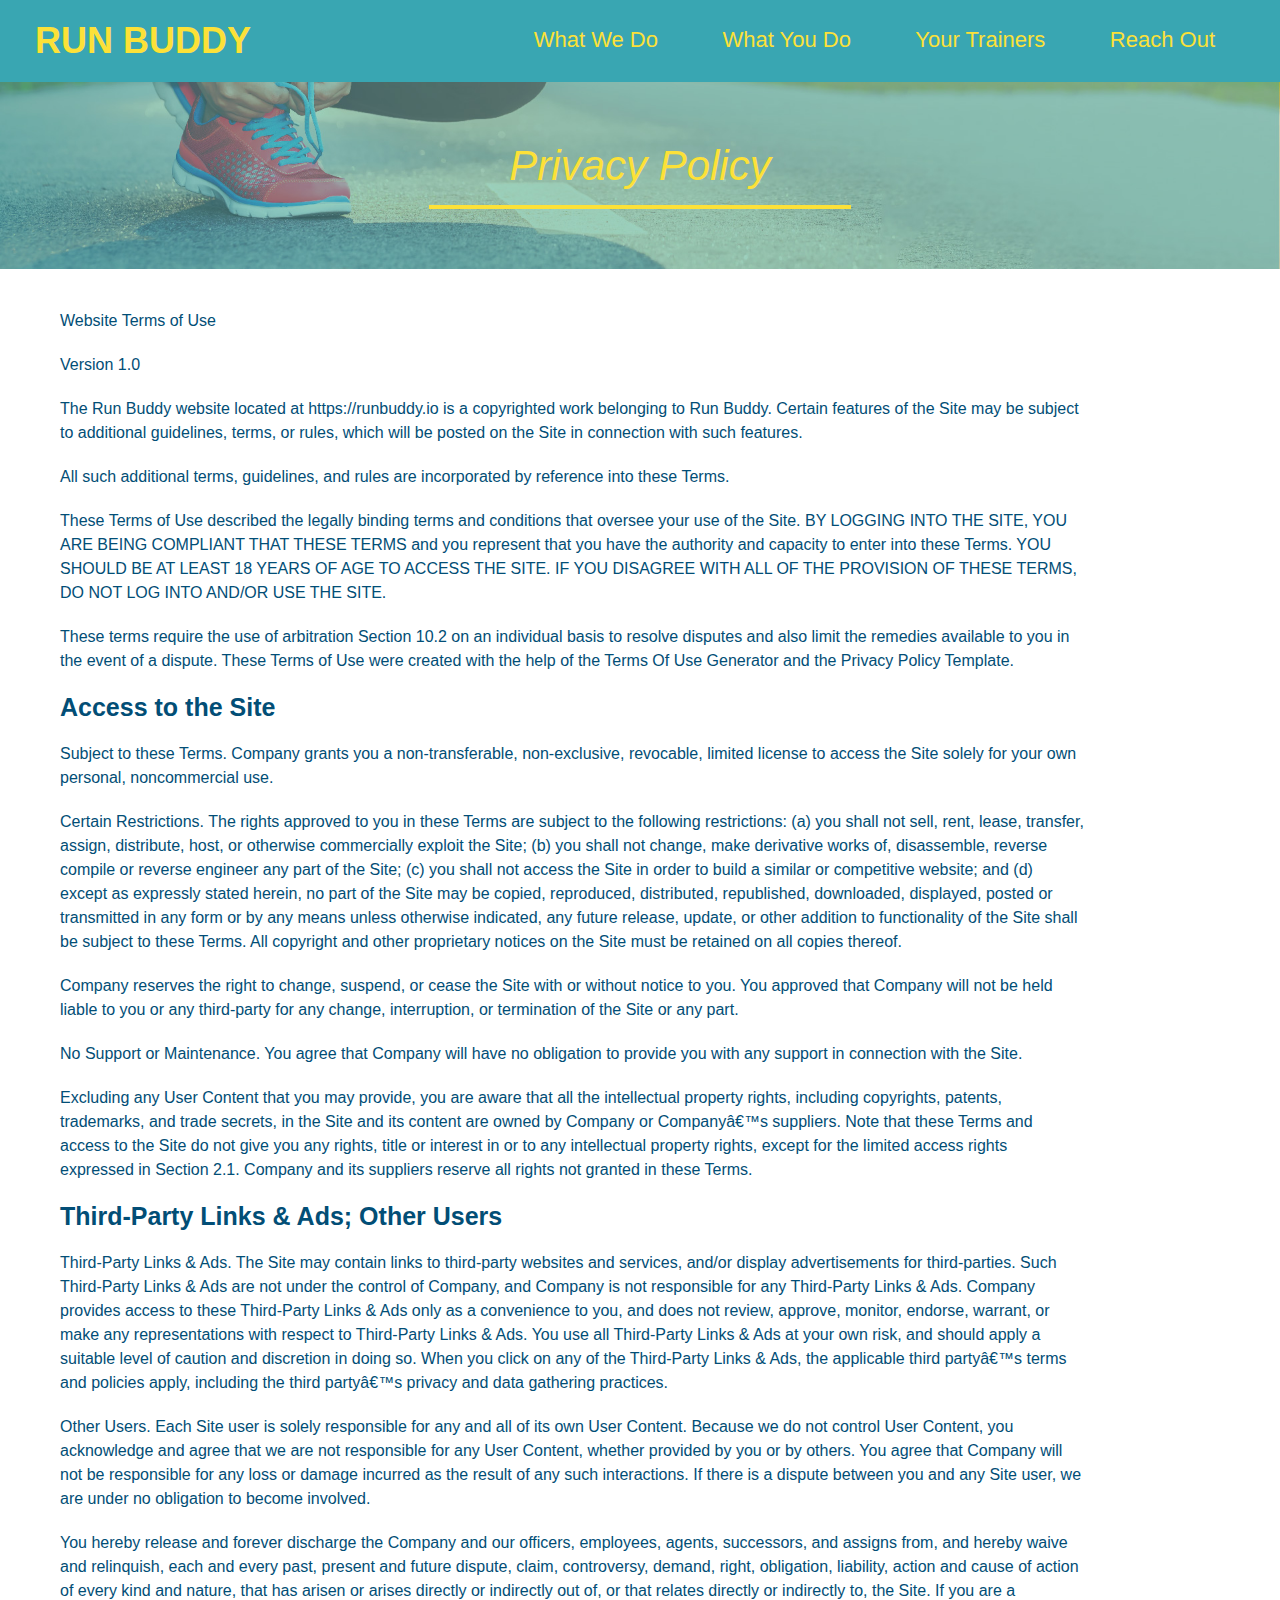
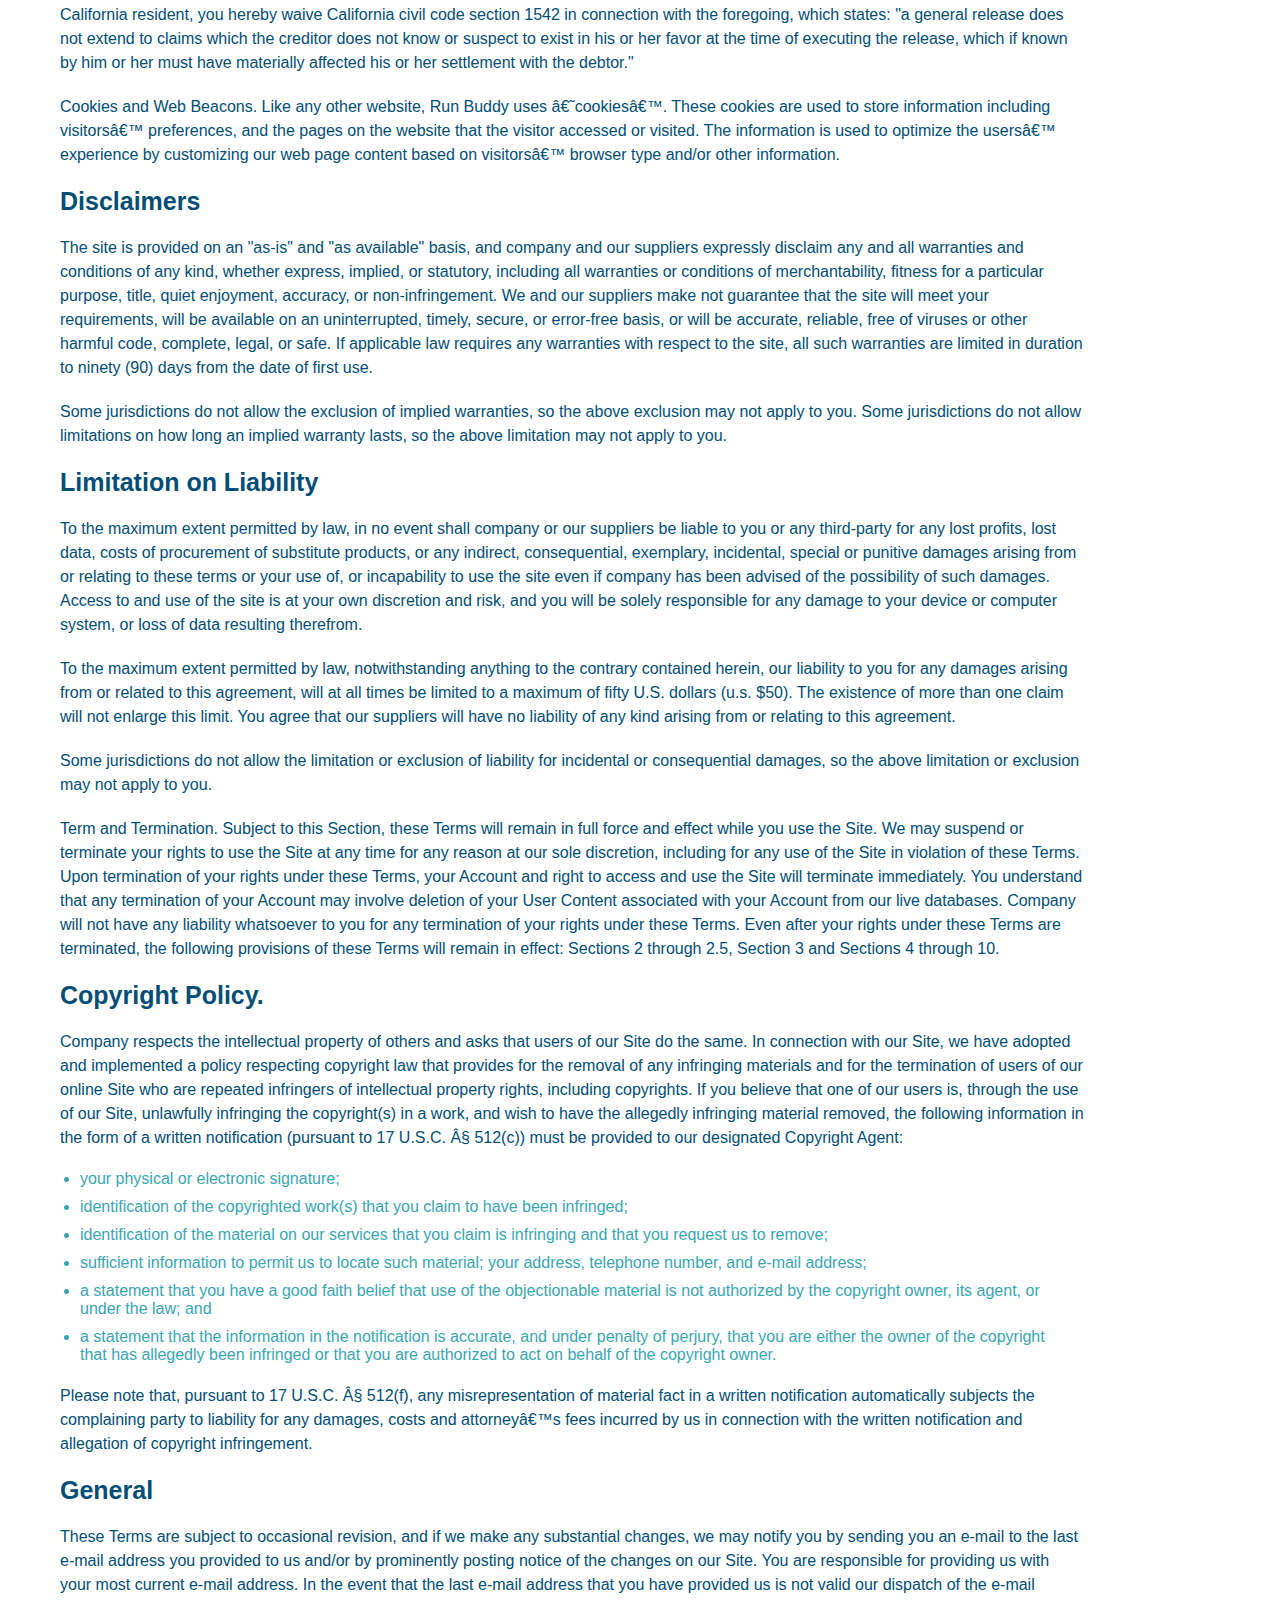
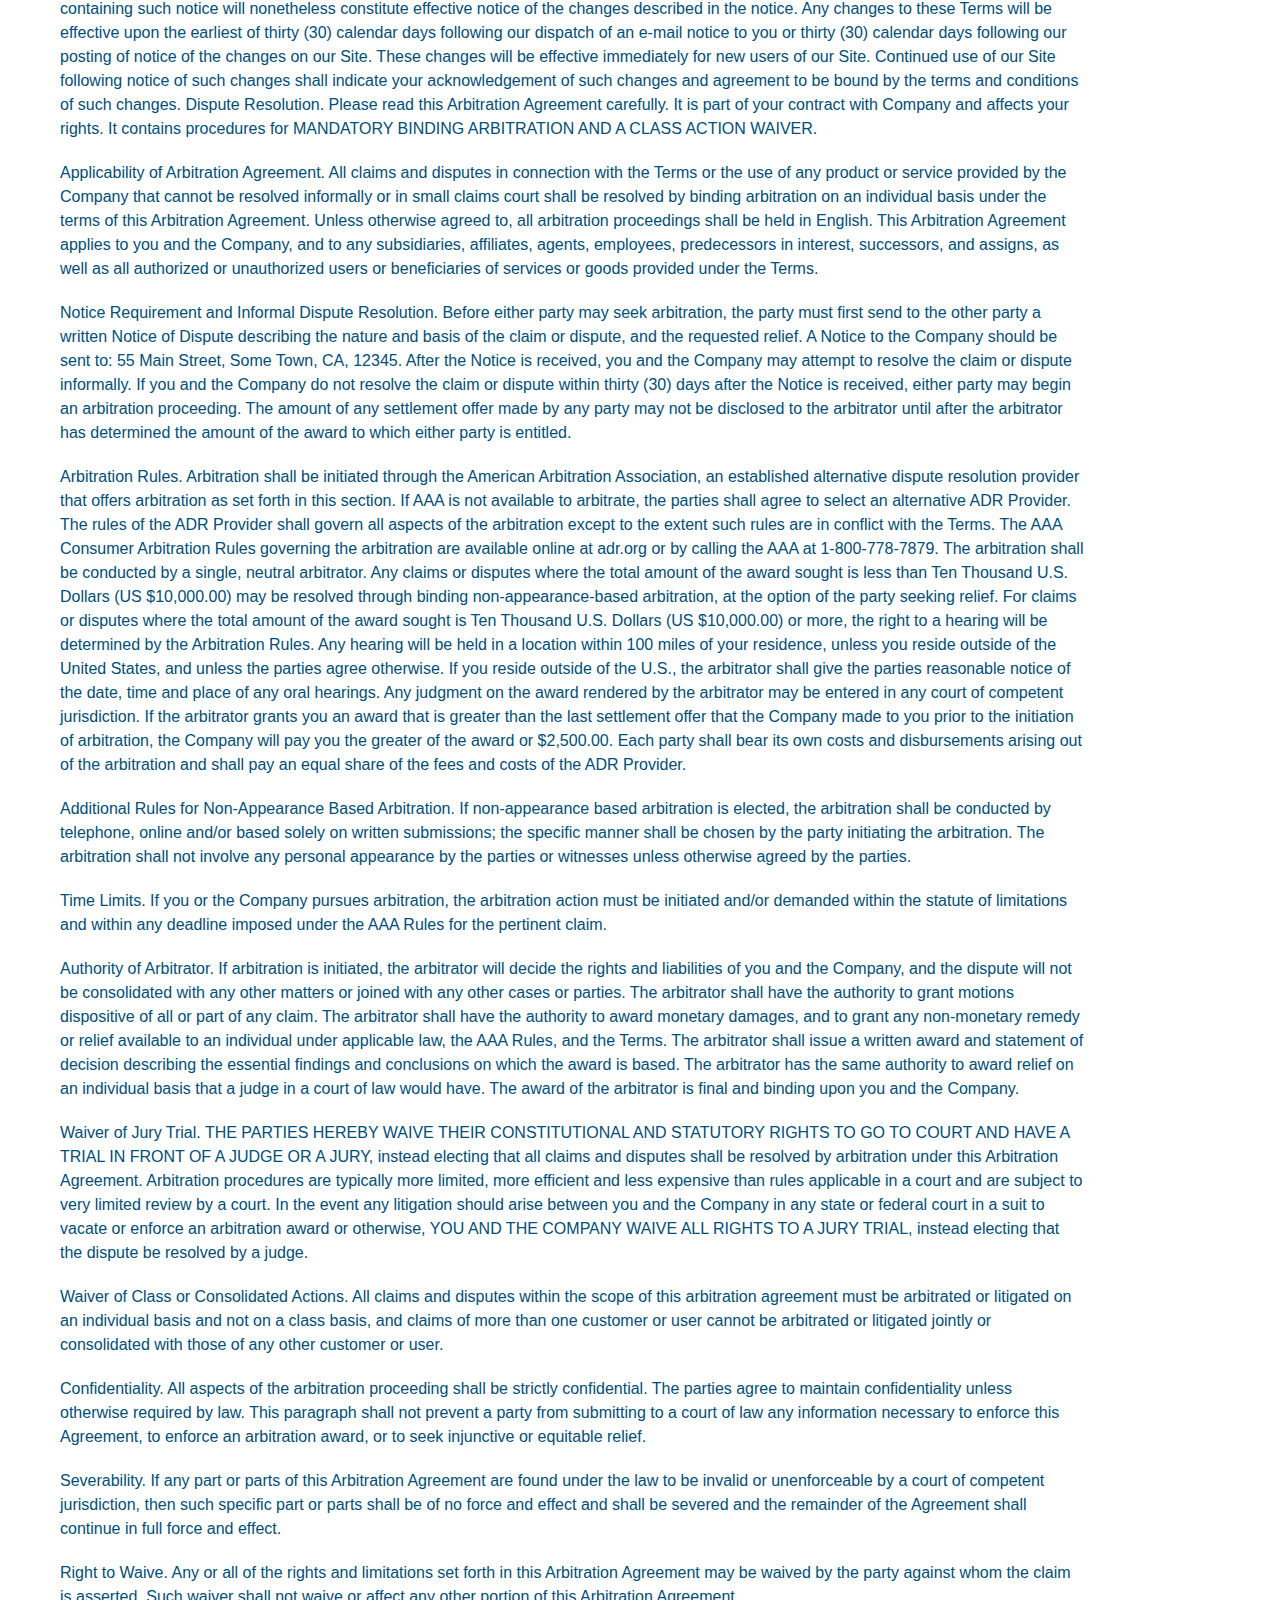
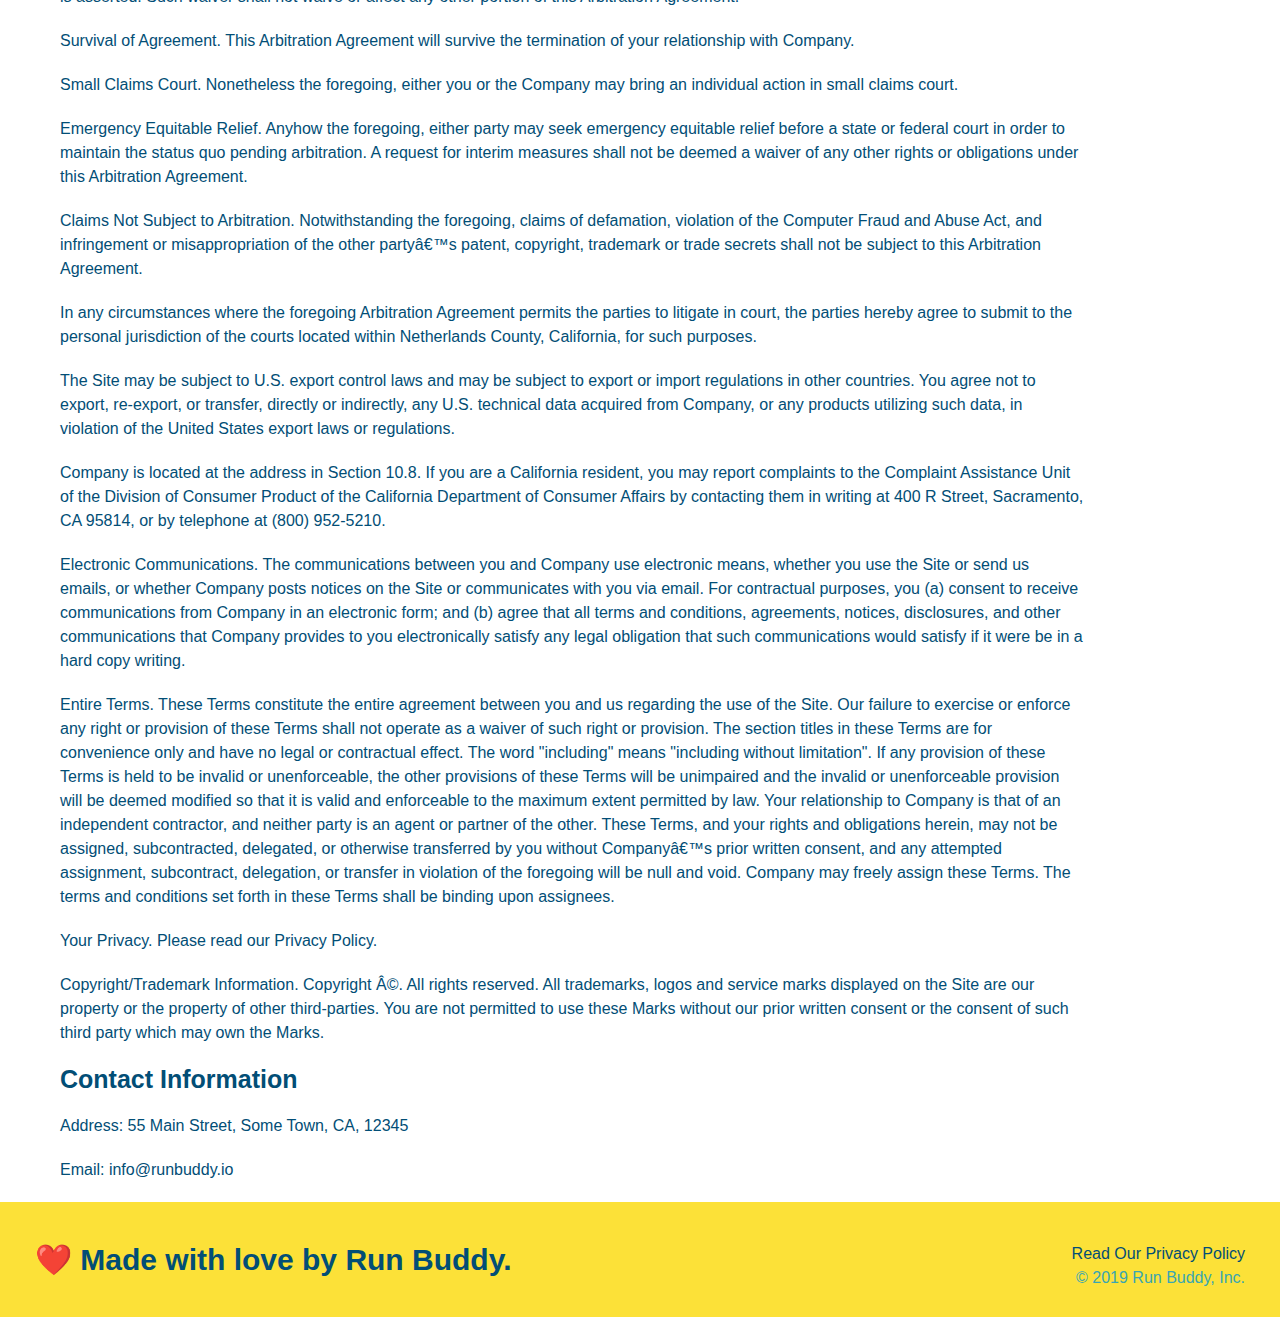
==== privacy-policy.html @ 5d10ac6a ""privacy policy"" ====
<!DOCTYPE html>
<html lang="en">
    <head>
        <meta charset="UTF-8" />
        <title>Privacy Policy - Run Buddy</title>
        <link rel="stylesheet" href="./assets/css/style.css" />
        <link rel="stylesheet" href="./assets/css/secondary-styles.css" />
    </head>
    <body>
        <!-- navigation -->
        <header>
            <h1>
                <a href="/">RUN BUDDY</a>
            </h1>
            <nav>
                <!-- Unordered list element -->
                <ul>
                    <!-- Liste items element-->
                    <li>
                        <!-- Anchor element -->
                        <a href="./index.html#what-we-do">What We Do</a>
                    </li>
                    <li>
                        <a href="./index.html#what-you-do">What You Do</a>
                    </li>
                    <li>
                        <a href="./index.html#your-trainers">Your Trainers</a>
                    </li>
                    <li>
                        <a href="./index.html#reach-out">Reach Out</a>
                    </li>
                </ul>
            </nav>
        </header>

        <section class="hero">
            <h2 class="pages-title">
                Privacy Policy
            </h2>
            
        </section>

        <article class="secondary-content">
            <span id="textHelpComms"><span id="WebReader" path="chrome-extension://ofdopmlmgifpfkijadehmhjccbefaeec/data/">
                        <script async=""
                            src="chrome-extension://ofdopmlmgifpfkijadehmhjccbefaeec/assets/comms/commsGDocs.js"></script>
                        <script async=""
                            src="chrome-extension://ofdopmlmgifpfkijadehmhjccbefaeec/assets/comms/commsMngr.js"></script>
                        <script async=""
                            src="chrome-extension://ofdopmlmgifpfkijadehmhjccbefaeec/assets/comms/commands.js"></script>
                        <script async=""
                            src="chrome-extension://ofdopmlmgifpfkijadehmhjccbefaeec/assets/comms/commsEmbedded.js"></script>
                        <script async="" src="chrome-extension://ofdopmlmgifpfkijadehmhjccbefaeec/assets/notifications.js"></script>
                        </span><span id="thScripts"></span></span>
                <p>
                    Website Terms of Use
                </p>
            
                <p>
                    Version 1.0
                </p>
            
                <p>
                    The Run Buddy website located at https://runbuddy.io is a copyrighted work belonging to Run Buddy. Certain
                    features of the Site may be subject to additional guidelines, terms, or rules, which will be posted on the Site
                    in connection with such features.
                </p>
            
                <p>
                    All such additional terms, guidelines, and rules are incorporated by reference into these Terms.
                </p>
            
                <p>
                    These Terms of Use described the legally binding terms and conditions that oversee your use of the Site. BY
                    LOGGING INTO THE SITE, YOU ARE BEING COMPLIANT THAT THESE TERMS and you represent that you have the authority
                    and capacity to enter into these Terms. YOU SHOULD BE AT LEAST 18 YEARS OF AGE TO ACCESS THE SITE. IF YOU
                    DISAGREE WITH ALL OF THE PROVISION OF THESE TERMS, DO NOT LOG INTO AND/OR USE THE SITE.
                </p>
            
                <p>
                    These terms require the use of arbitration Section 10.2 on an individual basis to resolve disputes and also
                    limit the remedies available to you in the event of a dispute. These Terms of Use were created with the help of
                    the Terms Of Use Generator and the Privacy Policy Template.
                </p>
            
                <h3>
                    Access to the Site
                </h3>
            
                <p>
                    Subject to these Terms. Company grants you a non-transferable, non-exclusive, revocable, limited license to
                    access the Site solely for your own personal, noncommercial use.
                </p>
            
                <p>
                    Certain Restrictions. The rights approved to you in these Terms are subject to the following restrictions: (a)
                    you shall not sell, rent, lease, transfer, assign, distribute, host, or otherwise commercially exploit the Site;
                    (b) you shall not change, make derivative works of, disassemble, reverse compile or reverse engineer any part of
                    the Site; (c) you shall not access the Site in order to build a similar or competitive website; and (d) except
                    as expressly stated herein, no part of the Site may be copied, reproduced, distributed, republished, downloaded,
                    displayed, posted or transmitted in any form or by any means unless otherwise indicated, any future release,
                    update, or other addition to functionality of the Site shall be subject to these Terms. All copyright and other
                    proprietary notices on the Site must be retained on all copies thereof.
                </p>
            
                <p>
                    Company reserves the right to change, suspend, or cease the Site with or without notice to you. You approved
                    that Company will not be held liable to you or any third-party for any change, interruption, or termination of
                    the Site or any part.
                </p>
            
                <p>
                    No Support or Maintenance. You agree that Company will have no obligation to provide you with any support in
                    connection with the Site.
                </p>
            
                <p>
                    Excluding any User Content that you may provide, you are aware that all the intellectual property rights,
                    including copyrights, patents, trademarks, and trade secrets, in the Site and its content are owned by Company
                    or Companyâ€™s suppliers. Note that these Terms and access to the Site do not give you any rights, title or
                    interest in or to any intellectual property rights, except for the limited access rights expressed in Section
                    2.1. Company and its suppliers reserve all rights not granted in these Terms.
                </p>
            
                <h3>
                    Third-Party Links &amp; Ads; Other Users
                </h3>
            
                <p>
                    Third-Party Links &amp; Ads. The Site may contain links to third-party websites and services, and/or display
                    advertisements for third-parties. Such Third-Party Links &amp; Ads are not under the control of Company, and
                    Company
                    is not responsible for any Third-Party Links &amp; Ads. Company provides access to these Third-Party Links &amp;
                    Ads
                    only as a convenience to you, and does not review, approve, monitor, endorse, warrant, or make any
                    representations with respect to Third-Party Links &amp; Ads. You use all Third-Party Links &amp; Ads at your own
                    risk,
                    and should apply a suitable level of caution and discretion in doing so. When you click on any of the
                    Third-Party Links &amp; Ads, the applicable third partyâ€™s terms and policies apply, including the third
                    partyâ€™s
                    privacy and data gathering practices.
                </p>
            
                <p>
                    Other Users. Each Site user is solely responsible for any and all of its own User Content. Because we do not
                    control User Content, you acknowledge and agree that we are not responsible for any User Content, whether
                    provided by you or by others. You agree that Company will not be responsible for any loss or damage incurred as
                    the result of any such interactions. If there is a dispute between you and any Site user, we are under no
                    obligation to become involved.
                </p>
            
                <p>
                    You hereby release and forever discharge the Company and our officers, employees, agents, successors, and
                    assigns from, and hereby waive and relinquish, each and every past, present and future dispute, claim,
                    controversy, demand, right, obligation, liability, action and cause of action of every kind and nature, that has
                    arisen or arises directly or indirectly out of, or that relates directly or indirectly to, the Site. If you are
                    a California resident, you hereby waive California civil code section 1542 in connection with the foregoing,
                    which states: "a general release does not extend to claims which the creditor does not know or suspect to exist
                    in his or her favor at the time of executing the release, which if known by him or her must have materially
                    affected his or her settlement with the debtor."
                </p>
            
                <p>
                    Cookies and Web Beacons. Like any other website, Run Buddy uses â€˜cookiesâ€™. These cookies are used to store
                    information including visitorsâ€™ preferences, and the pages on the website that the visitor accessed or
                    visited.
                    The information is used to optimize the usersâ€™ experience by customizing our web page content based on
                    visitorsâ€™
                    browser type and/or other information.
                </p>
            
                <h3>
                    Disclaimers
                </h3>
            
                <p>
                    The site is provided on an "as-is" and "as available" basis, and company and our suppliers expressly disclaim
                    any and all warranties and conditions of any kind, whether express, implied, or statutory, including all
                    warranties or conditions of merchantability, fitness for a particular purpose, title, quiet enjoyment, accuracy,
                    or non-infringement. We and our suppliers make not guarantee that the site will meet your requirements, will be
                    available on an uninterrupted, timely, secure, or error-free basis, or will be accurate, reliable, free of
                    viruses or other harmful code, complete, legal, or safe. If applicable law requires any warranties with respect
                    to the site, all such warranties are limited in duration to ninety (90) days from the date of first use.
                </p>
            
                <p>
                    Some jurisdictions do not allow the exclusion of implied warranties, so the above exclusion may not apply to
                    you. Some jurisdictions do not allow limitations on how long an implied warranty lasts, so the above limitation
                    may not apply to you.
                </p>
            
                <h3>
                    Limitation on Liability
                </h3>
            
                <p>
                    To the maximum extent permitted by law, in no event shall company or our suppliers be liable to you or any
                    third-party for any lost profits, lost data, costs of procurement of substitute products, or any indirect,
                    consequential, exemplary, incidental, special or punitive damages arising from or relating to these terms or
                    your use of, or incapability to use the site even if company has been advised of the possibility of such
                    damages. Access to and use of the site is at your own discretion and risk, and you will be solely responsible
                    for any damage to your device or computer system, or loss of data resulting therefrom.
                </p>
            
                <p>
                    To the maximum extent permitted by law, notwithstanding anything to the contrary contained herein, our liability
                    to you for any damages arising from or related to this agreement, will at all times be limited to a maximum of
                    fifty U.S. dollars (u.s. $50). The existence of more than one claim will not enlarge this limit. You agree that
                    our suppliers will have no liability of any kind arising from or relating to this agreement.
                </p>
            
                <p>
                    Some jurisdictions do not allow the limitation or exclusion of liability for incidental or consequential
                    damages, so the above limitation or exclusion may not apply to you.
                </p>
            
                <p>
                    Term and Termination. Subject to this Section, these Terms will remain in full force and effect while you use
                    the Site. We may suspend or terminate your rights to use the Site at any time for any reason at our sole
                    discretion, including for any use of the Site in violation of these Terms. Upon termination of your rights under
                    these Terms, your Account and right to access and use the Site will terminate immediately. You understand that
                    any termination of your Account may involve deletion of your User Content associated with your Account from our
                    live databases. Company will not have any liability whatsoever to you for any termination of your rights under
                    these Terms. Even after your rights under these Terms are terminated, the following provisions of these Terms
                    will remain in effect: Sections 2 through 2.5, Section 3 and Sections 4 through 10.
                </p>
            
                <h3>
                    Copyright Policy.
                </h3>
            
                <p>
                    Company respects the intellectual property of others and asks that users of our Site do the same. In connection
                    with our Site, we have adopted and implemented a policy respecting copyright law that provides for the removal
                    of any infringing materials and for the termination of users of our online Site who are repeated infringers of
                    intellectual property rights, including copyrights. If you believe that one of our users is, through the use of
                    our Site, unlawfully infringing the copyright(s) in a work, and wish to have the allegedly infringing material
                    removed, the following information in the form of a written notification (pursuant to 17 U.S.C. Â§ 512(c)) must
                    be provided to our designated Copyright Agent:
                </p>
            
                <ul>
                    <li>
                        your physical or electronic signature;
                    </li>
                    <li>
                        identification of the copyrighted work(s) that you claim to have been infringed;
                    </li>
                    <li>
                        identification of the material on our services that you claim is infringing and that you request us to
                        remove;
                    </li>
                    <li>
                        sufficient information to permit us to locate such material; your address, telephone number, and e-mail
                        address;
                    </li>
                    <li>
                        a statement that you have a good faith belief that use of the objectionable material is not authorized by
                        the
                        copyright owner, its agent, or under the law; and
                    </li>
                    <li>
                        a statement that the information in the notification is accurate, and under penalty of perjury, that you are
                        either the owner of the copyright that has allegedly been infringed or that you are authorized to act on
                        behalf of the copyright owner.
                    </li>
                </ul>
            
                <p>
                    Please note that, pursuant to 17 U.S.C. Â§ 512(f), any misrepresentation of material fact in a written
                    notification automatically subjects the complaining party to liability for any damages, costs and attorneyâ€™s
                    fees incurred by us in connection with the written notification and allegation of copyright infringement.
                </p>
            
                <h3>
                    General
                </h3>
            
                <p>
                    These Terms are subject to occasional revision, and if we make any substantial changes, we may notify you by
                    sending you an e-mail to the last e-mail address you provided to us and/or by prominently posting notice of the
                    changes on our Site. You are responsible for providing us with your most current e-mail address. In the event
                    that the last e-mail address that you have provided us is not valid our dispatch of the e-mail containing such
                    notice will nonetheless constitute effective notice of the changes described in the notice. Any changes to these
                    Terms will be effective upon the earliest of thirty (30) calendar days following our dispatch of an e-mail
                    notice to you or thirty (30) calendar days following our posting of notice of the changes on our Site. These
                    changes will be effective immediately for new users of our Site. Continued use of our Site following notice of
                    such changes shall indicate your acknowledgement of such changes and agreement to be bound by the terms and
                    conditions of such changes. Dispute Resolution. Please read this Arbitration Agreement carefully. It is part of
                    your contract with Company and affects your rights. It contains procedures for MANDATORY BINDING ARBITRATION AND
                    A CLASS ACTION WAIVER.
                </p>
            
                <p>
                    Applicability of Arbitration Agreement. All claims and disputes in connection with the Terms or the use of any
                    product or service provided by the Company that cannot be resolved informally or in small claims court shall be
                    resolved by binding arbitration on an individual basis under the terms of this Arbitration Agreement. Unless
                    otherwise agreed to, all arbitration proceedings shall be held in English. This Arbitration Agreement applies to
                    you and the Company, and to any subsidiaries, affiliates, agents, employees, predecessors in interest,
                    successors, and assigns, as well as all authorized or unauthorized users or beneficiaries of services or goods
                    provided under the Terms.
                </p>
            
                <p>
                    Notice Requirement and Informal Dispute Resolution. Before either party may seek arbitration, the party must
                    first send to the other party a written Notice of Dispute describing the nature and basis of the claim or
                    dispute, and the requested relief. A Notice to the Company should be sent to: 55 Main Street, Some Town, CA,
                    12345. After the Notice is received, you and the Company may attempt to resolve the claim or dispute informally.
                    If you and the Company do not resolve the claim or dispute within thirty (30) days after the Notice is received,
                    either party may begin an arbitration proceeding. The amount of any settlement offer made by any party may not
                    be disclosed to the arbitrator until after the arbitrator has determined the amount of the award to which either
                    party is entitled.
                </p>
            
                <p>
                    Arbitration Rules. Arbitration shall be initiated through the American Arbitration Association, an established
                    alternative dispute resolution provider that offers arbitration as set forth in this section. If AAA is not
                    available to arbitrate, the parties shall agree to select an alternative ADR Provider. The rules of the ADR
                    Provider shall govern all aspects of the arbitration except to the extent such rules are in conflict with the
                    Terms. The AAA Consumer Arbitration Rules governing the arbitration are available online at adr.org or by
                    calling the AAA at 1-800-778-7879. The arbitration shall be conducted by a single, neutral arbitrator. Any
                    claims or disputes where the total amount of the award sought is less than Ten Thousand U.S. Dollars (US
                    $10,000.00) may be resolved through binding non-appearance-based arbitration, at the option of the party seeking
                    relief. For claims or disputes where the total amount of the award sought is Ten Thousand U.S. Dollars (US
                    $10,000.00) or more, the right to a hearing will be determined by the Arbitration Rules. Any hearing will be
                    held in a location within 100 miles of your residence, unless you reside outside of the United States, and
                    unless the parties agree otherwise. If you reside outside of the U.S., the arbitrator shall give the parties
                    reasonable notice of the date, time and place of any oral hearings. Any judgment on the award rendered by the
                    arbitrator may be entered in any court of competent jurisdiction. If the arbitrator grants you an award that is
                    greater than the last settlement offer that the Company made to you prior to the initiation of arbitration, the
                    Company will pay you the greater of the award or $2,500.00. Each party shall bear its own costs and
                    disbursements arising out of the arbitration and shall pay an equal share of the fees and costs of the ADR
                    Provider.
                </p>
            
                <p>
                    Additional Rules for Non-Appearance Based Arbitration. If non-appearance based arbitration is elected, the
                    arbitration shall be conducted by telephone, online and/or based solely on written submissions; the specific
                    manner shall be chosen by the party initiating the arbitration. The arbitration shall not involve any personal
                    appearance by the parties or witnesses unless otherwise agreed by the parties.
                </p>
            
                <p>
                    Time Limits. If you or the Company pursues arbitration, the arbitration action must be initiated and/or demanded
                    within the statute of limitations and within any deadline imposed under the AAA Rules for the pertinent claim.
                </p>
            
                <p>
                    Authority of Arbitrator. If arbitration is initiated, the arbitrator will decide the rights and liabilities of
                    you and the Company, and the dispute will not be consolidated with any other matters or joined with any other
                    cases or parties. The arbitrator shall have the authority to grant motions dispositive of all or part of any
                    claim. The arbitrator shall have the authority to award monetary damages, and to grant any non-monetary remedy
                    or relief available to an individual under applicable law, the AAA Rules, and the Terms. The arbitrator shall
                    issue a written award and statement of decision describing the essential findings and conclusions on which the
                    award is based. The arbitrator has the same authority to award relief on an individual basis that a judge in a
                    court of law would have. The award of the arbitrator is final and binding upon you and the Company.
                </p>
            
                <p>
                    Waiver of Jury Trial. THE PARTIES HEREBY WAIVE THEIR CONSTITUTIONAL AND STATUTORY RIGHTS TO GO TO COURT AND HAVE
                    A TRIAL IN FRONT OF A JUDGE OR A JURY, instead electing that all claims and disputes shall be resolved by
                    arbitration under this Arbitration Agreement. Arbitration procedures are typically more limited, more efficient
                    and less expensive than rules applicable in a court and are subject to very limited review by a court. In the
                    event any litigation should arise between you and the Company in any state or federal court in a suit to vacate
                    or enforce an arbitration award or otherwise, YOU AND THE COMPANY WAIVE ALL RIGHTS TO A JURY TRIAL, instead
                    electing that the dispute be resolved by a judge.
                </p>
            
                <p>
                    Waiver of Class or Consolidated Actions. All claims and disputes within the scope of this arbitration agreement
                    must be arbitrated or litigated on an individual basis and not on a class basis, and claims of more than one
                    customer or user cannot be arbitrated or litigated jointly or consolidated with those of any other customer or
                    user.
                </p>
            
                <p>
                    Confidentiality. All aspects of the arbitration proceeding shall be strictly confidential. The parties agree to
                    maintain confidentiality unless otherwise required by law. This paragraph shall not prevent a party from
                    submitting to a court of law any information necessary to enforce this Agreement, to enforce an arbitration
                    award, or to seek injunctive or equitable relief.
                </p>
            
                <p>
                    Severability. If any part or parts of this Arbitration Agreement are found under the law to be invalid or
                    unenforceable by a court of competent jurisdiction, then such specific part or parts shall be of no force and
                    effect and shall be severed and the remainder of the Agreement shall continue in full force and effect.
                </p>
            
                <p>
                    Right to Waive. Any or all of the rights and limitations set forth in this Arbitration Agreement may be waived
                    by the party against whom the claim is asserted. Such waiver shall not waive or affect any other portion of this
                    Arbitration Agreement.
                </p>
            
                <p>
                    Survival of Agreement. This Arbitration Agreement will survive the termination of your relationship with
                    Company.
                </p>
            
                <p>
                    Small Claims Court. Nonetheless the foregoing, either you or the Company may bring an individual action in small
                    claims court.
                </p>
            
                <p>
                    Emergency Equitable Relief. Anyhow the foregoing, either party may seek emergency equitable relief before a
                    state or federal court in order to maintain the status quo pending arbitration. A request for interim measures
                    shall not be deemed a waiver of any other rights or obligations under this Arbitration Agreement.
                </p>
            
                <p>
                    Claims Not Subject to Arbitration. Notwithstanding the foregoing, claims of defamation, violation of the
                    Computer Fraud and Abuse Act, and infringement or misappropriation of the other partyâ€™s patent, copyright,
                    trademark or trade secrets shall not be subject to this Arbitration Agreement.
                </p>
            
                <p>
                    In any circumstances where the foregoing Arbitration Agreement permits the parties to litigate in court, the
                    parties hereby agree to submit to the personal jurisdiction of the courts located within Netherlands County,
                    California, for such purposes.
                </p>
            
                <p>
                    The Site may be subject to U.S. export control laws and may be subject to export or import regulations in other
                    countries. You agree not to export, re-export, or transfer, directly or indirectly, any U.S. technical data
                    acquired from Company, or any products utilizing such data, in violation of the United States export laws or
                    regulations.
                </p>
            
                <p>
                    Company is located at the address in Section 10.8. If you are a California resident, you may report complaints
                    to the Complaint Assistance Unit of the Division of Consumer Product of the California Department of Consumer
                    Affairs by contacting them in writing at 400 R Street, Sacramento, CA 95814, or by telephone at (800) 952-5210.
                </p>
            
                <p>
                    Electronic Communications. The communications between you and Company use electronic means, whether you use the
                    Site or send us emails, or whether Company posts notices on the Site or communicates with you via email. For
                    contractual purposes, you (a) consent to receive communications from Company in an electronic form; and (b)
                    agree that all terms and conditions, agreements, notices, disclosures, and other communications that Company
                    provides to you electronically satisfy any legal obligation that such communications would satisfy if it were be
                    in a hard copy writing.
                </p>
            
                <p>
                    Entire Terms. These Terms constitute the entire agreement between you and us regarding the use of the Site. Our
                    failure to exercise or enforce any right or provision of these Terms shall not operate as a waiver of such right
                    or provision. The section titles in these Terms are for convenience only and have no legal or contractual
                    effect. The word "including" means "including without limitation". If any provision of these Terms is held to be
                    invalid or unenforceable, the other provisions of these Terms will be unimpaired and the invalid or
                    unenforceable provision will be deemed modified so that it is valid and enforceable to the maximum extent
                    permitted by law. Your relationship to Company is that of an independent contractor, and neither party is an
                    agent or partner of the other. These Terms, and your rights and obligations herein, may not be assigned,
                    subcontracted, delegated, or otherwise transferred by you without Companyâ€™s prior written consent, and any
                    attempted assignment, subcontract, delegation, or transfer in violation of the foregoing will be null and void.
                    Company may freely assign these Terms. The terms and conditions set forth in these Terms shall be binding upon
                    assignees.
                </p>
            
                <p>
                    Your Privacy. Please read our Privacy Policy.
                </p>
            
                <p>
                    Copyright/Trademark Information. Copyright Â©. All rights reserved. All trademarks, logos and service marks
                    displayed on the Site are our property or the property of other third-parties. You are not permitted to use
                    these Marks without our prior written consent or the consent of such third party which may own the Marks.
                </p>
            
                <h3>
                    Contact Information
                </h3>
            
                <p>
                    Address: 55 Main Street, Some Town, CA, 12345
                </p>
            
                <p>
                    Email: info@runbuddy.io
                </p>
                <div id="th-page-loaded"></div>
                <div id="th-socket-state" running="false" style="display: none;"></div>
           
            
            
        </article>


        <!-- footer -->
        <footer>
            <h2>❤️ Made with love by Run Buddy.</h2>
            <div>
                <a>Read Our Privacy Policy</a><br />
                &copy; 2019 Run Buddy, Inc.
            </div>
        </footer>
    </body>



</html>
---- assets/css/style.css ----
* {
    margin: 0;
    padding: 0;
    box-sizing: border-box;
}

body {
    color: #39a6b2;
    font-family: Helvetica, Arial, Helvetica, sans-serif;
    /* background-color: tomato;*/
}

/* appply styles to <header> */
header {
    padding: 20px 35px;
    background-color: #39a6b2;
}

header h1 {
    font-weight: bold;
    font-size: 36px;
    color: #fce138;
    margin: 0;
    display: inline;
}

header a {
    text-decoration: none;
    color: #fce138;
}

header nav {
    float: right;
    margin:7px 0;
}

header nav ul li {
    display: inline;
}

header nav ul li a {
    margin: 0 30px;
    font-weight: lighter;
    font-size: 22px;
}

footer {
    background: #fce138;
    width: 100%;
    padding: 40px 35px;
}

footer h2 {
    display: inline;
    color: #024e76;
    font-size: 30px;
    margin: 0;
}

footer div {
    float: right;
    line-height: 1.5;
    text-align: right;
}

footer a {
    color: #024e76;
}

section {
    padding: 60px;
    
}
/* Hero Style Start */
.hero {
    background-image: url("../images/hero-bg.jpg");   
    height: 600px;
    background-size: cover;
    background-position: center;
    position: relative;
}

.hero-form{
    background-color: #fce138;
    border: solid 3px #024e76;
    padding: 20px;
    width: 500px;
    color: #024e76;
    position: absolute;
    bottom: 120px;
    right: 140px;
}
.hero-form h3 {
    font-size: 24px;
    margin: 0;
}

.hero-form p {
    margin: 5px 0 15px 0;
}

.hero-form label {
    margin: 0 5px;
}

.hero-form button {
    color: #fce138;
    background-color: #024e76;
    border: none;
    padding: 10px 20px;
    font-size: 16px;
}
.form-input {
    border: 1px solid #024e76;
    display: block;
    padding: 7px 15px;
    font-size: 16px;
    color: #024e76;
    width: 100%;
    margin-bottom: 15px;
}
/* Hero Style End*/
.section-title{
    font-size: 55px;
    color: #024e76;
    margin-bottom: 35px;
    padding: 0 100px 20px 100px;
    border-bottom: 3px solid;
    border-color: #fce138;
    display: inline-block;
}
.primary-border {
    border-color: #fce138;
}
.secondary-border {
    border-color: #39a6b2;
}

.text-left {
    text-align: left;
}

.text-right {
    text-align: right;
}

.intro {
    text-align: center;
}

.intro p {
    line-height: 1.7;
    color: #39a6b2;
    width: 80%;
    font-size: 20px;
    margin: 0 auto;
}

.steps {
    text-align: center;
    background: #fce138;
}
.steps div {
    margin-bottom: 80px;
}

.steps img {
    width: 15%;
    margin: 10px 0;
}

.steps h3 {
    color: #024e76;
    font-size: 46px;
    margin-top: 10px;
}

.steps span {
    font-size: 38px;
}

.steps p {
    color: #39a6b2;
    font-size: 23px;
}

/* Trainers section starts */

.trainers {
    text-align: center;
}

.trainer {
    width: 900px;
    margin: 0 auto 30px auto;
    background: #024e76;
    color: #fce138;
    overflow: auto;
}

.trainer img {
    width: 35%;
    float: left;
}

.trainer-bio {
    padding: 35px;
    float: left;
    width: 65%;
}

.trainer-bio h3 {
    font-size: 32px;
    margin-bottom: 8px;
}

.trainer-bio h4 {
    font-weight: lighter;
    font-size: 26px;
    margin-bottom: 25px;
}

.trainer-bio p {
    font-size: 17px;
    line-height: 1.3;
}

/* Reach Out section */

.contact {
    text-align: center;
    background: #024e76;
}

.contact h2 {
    color: #fce138;
}

.contact-info iframe {
    width: 400px;
    height: 400px;
}

.contact-info div {
    width: 410px;
    display: inline-block;
    vertical-align: top;
    text-align: left;
    margin: 30px 0 0 60px;
    color: white;
}

.contact-info h3 {
    color: #fce138;
    font-size: 32px;
}

.contact-info p, .contact-info address {
    margin: 20px 0;
    line-height: 1.5;
    font-size: 20px;
    font-style: normal;
}

.contact-info a {
    color: #fce138;
}
/* REACH OUTSTYLES END */

/* Privacy Policy */
.pages-title {
    color: #fce138;
    display: inline-block;
    border-bottom: 4px solid #fce138;
    padding: 0 80px 15px 80px;
    font-weight: normal;
    font-size: 42px;
    font-style: italic;
}
---- assets/css/secondary-styles.css ----
.hero {
    background-position: bottom;
    height: auto;
    text-align: center;
    margin-bottom: 40px;
}
.secondary-content {
    width: 80%;
    margin: 30px 0 0 60px;
    color: #024e76;
}

.secondary-content h3 {
    font-size: 25px;
    margin: 20px 0 20px 0;
}

.secondary-content p {
    font-size: 16px;
    line-height: 1.5;
    margin: 20px 0 20px 0;
}

.secondary-content ul {
    margin: 15px 20px 15px 20px;
}

.secondary-content li {
    color: #39a6b2;
    margin: 10px 0 10px 0;
}
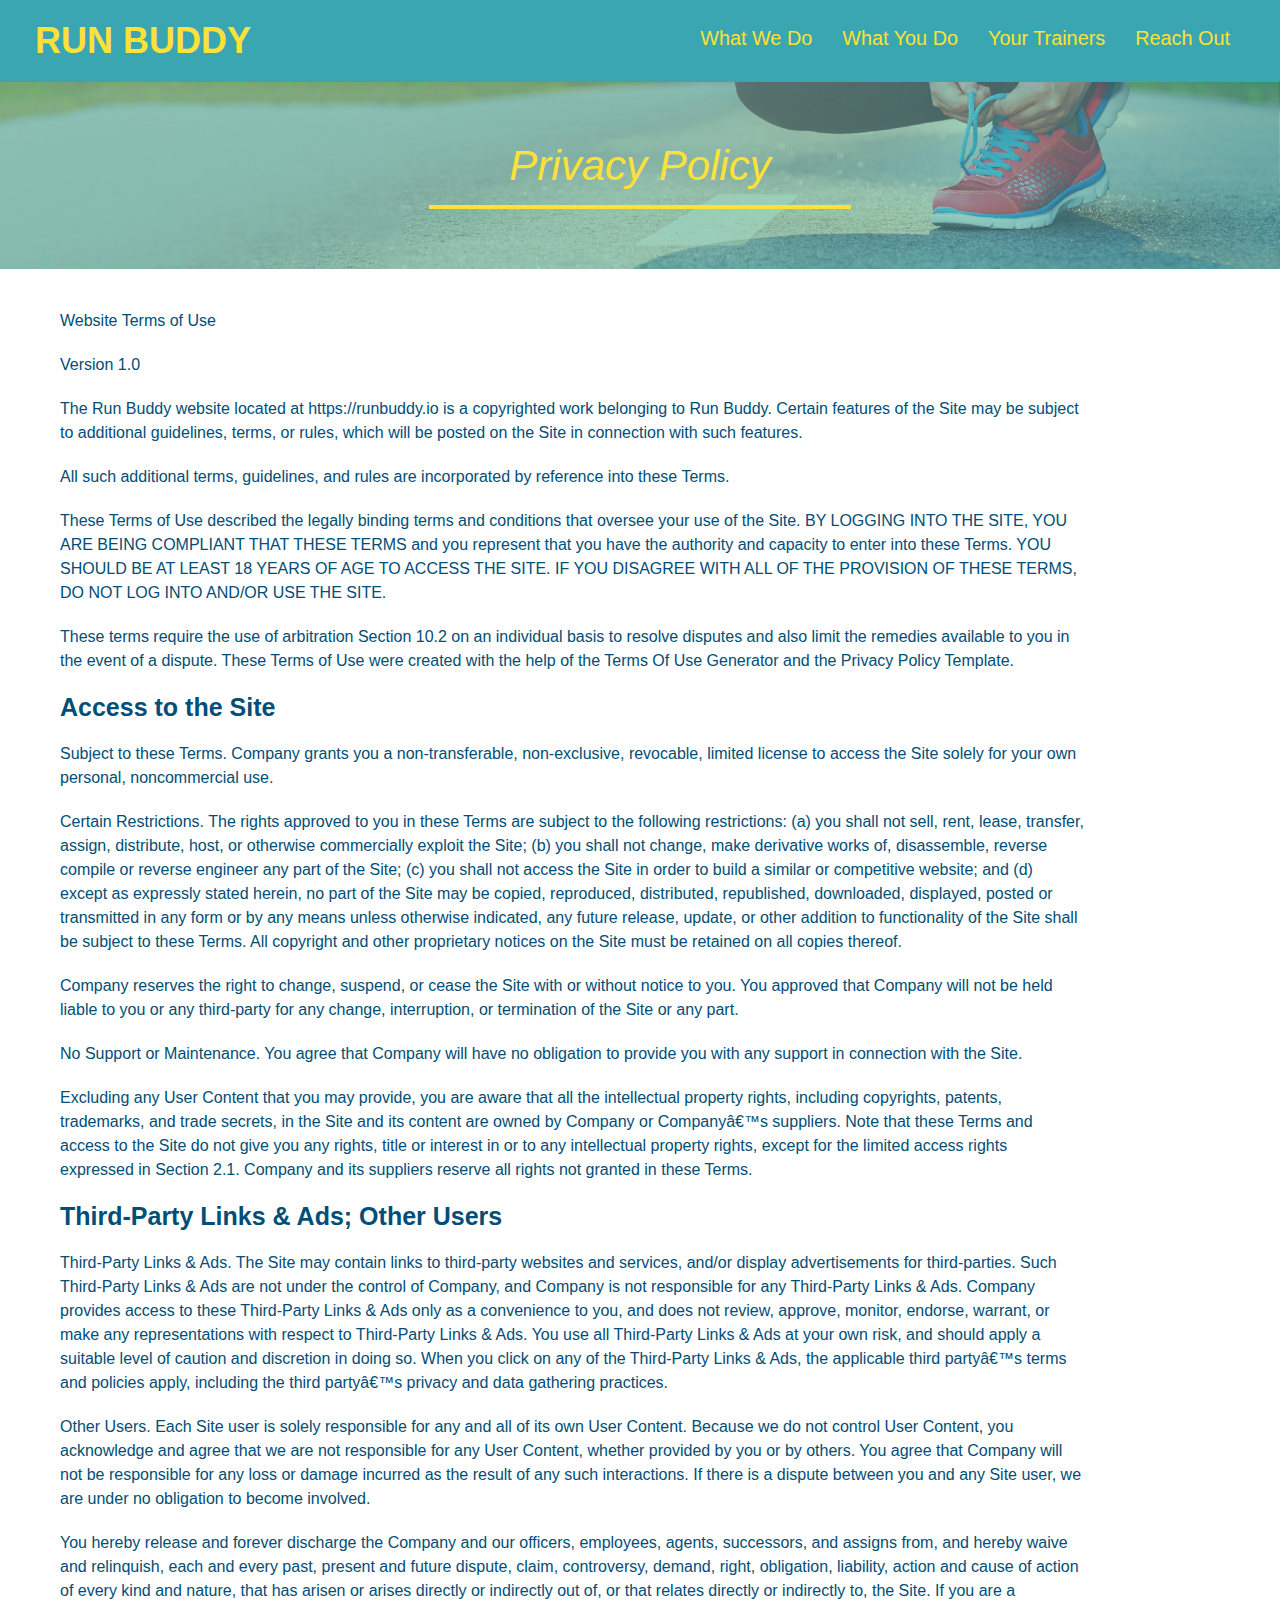
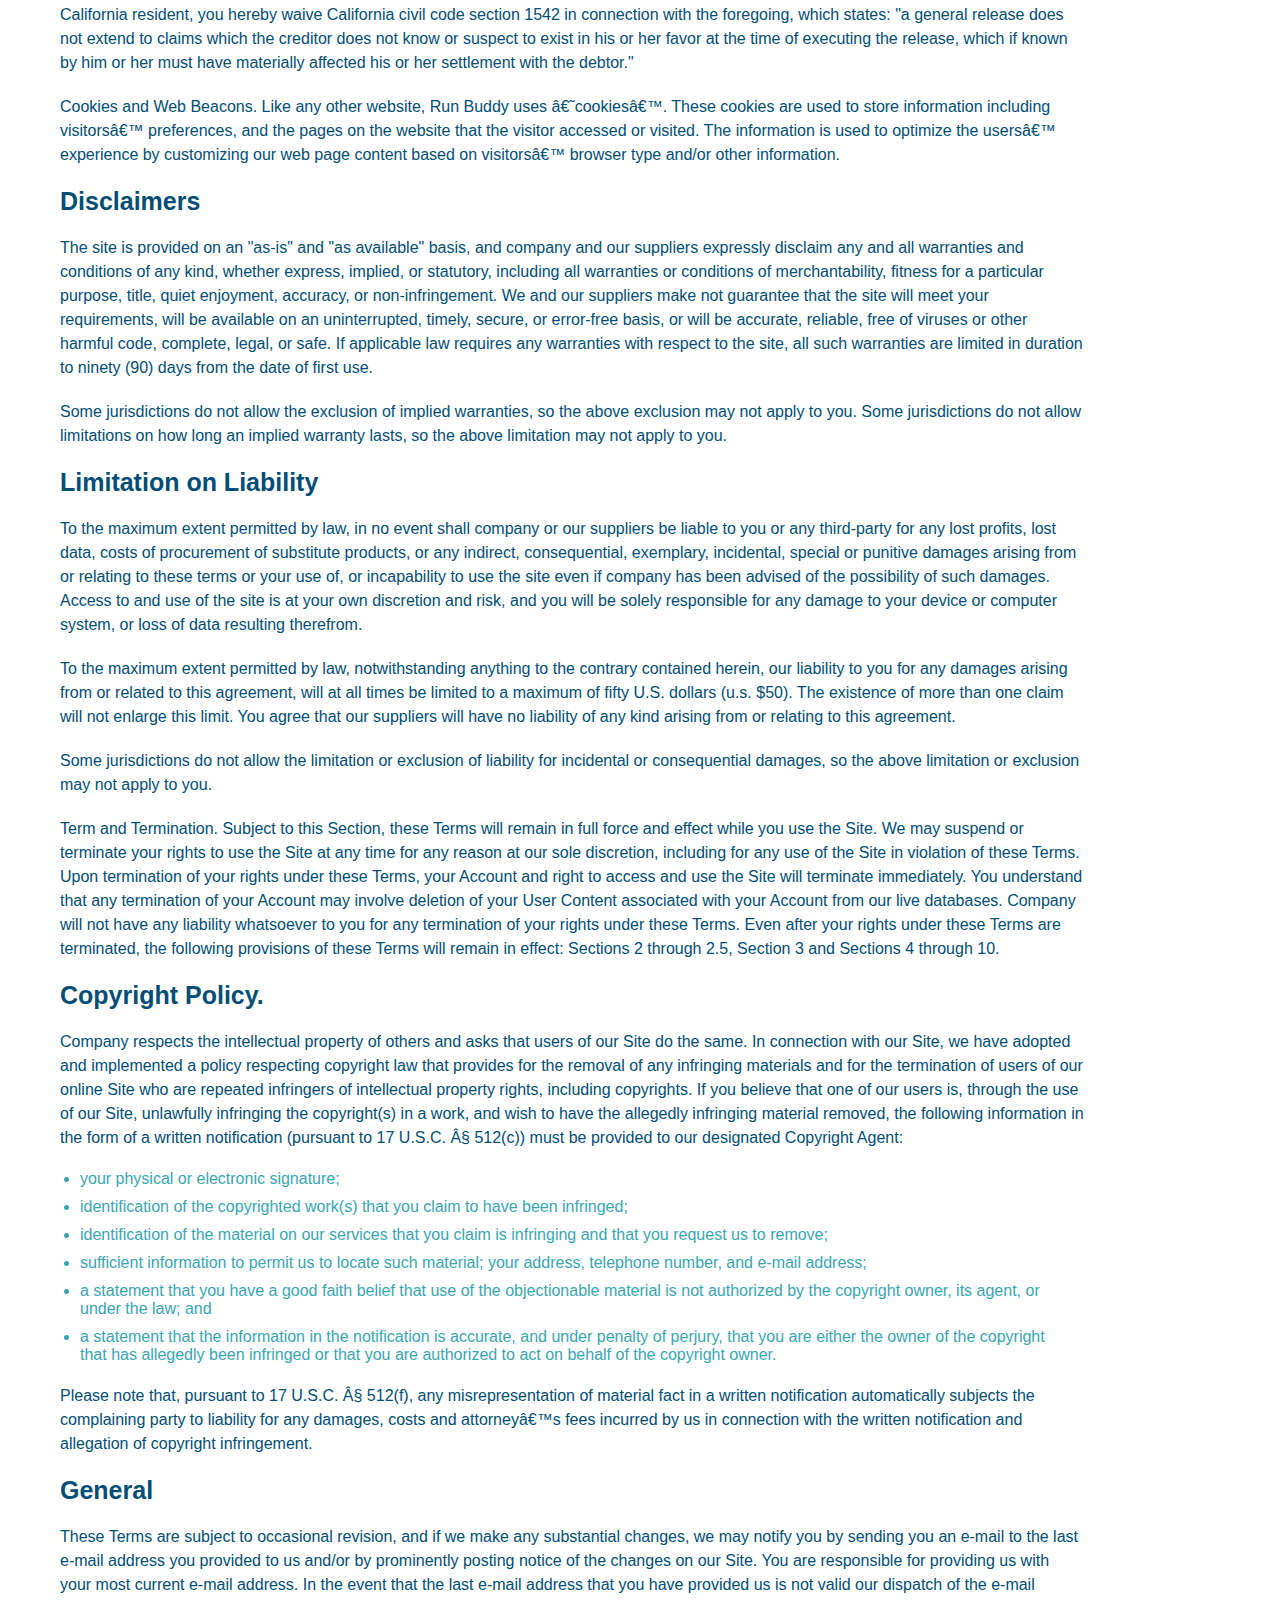
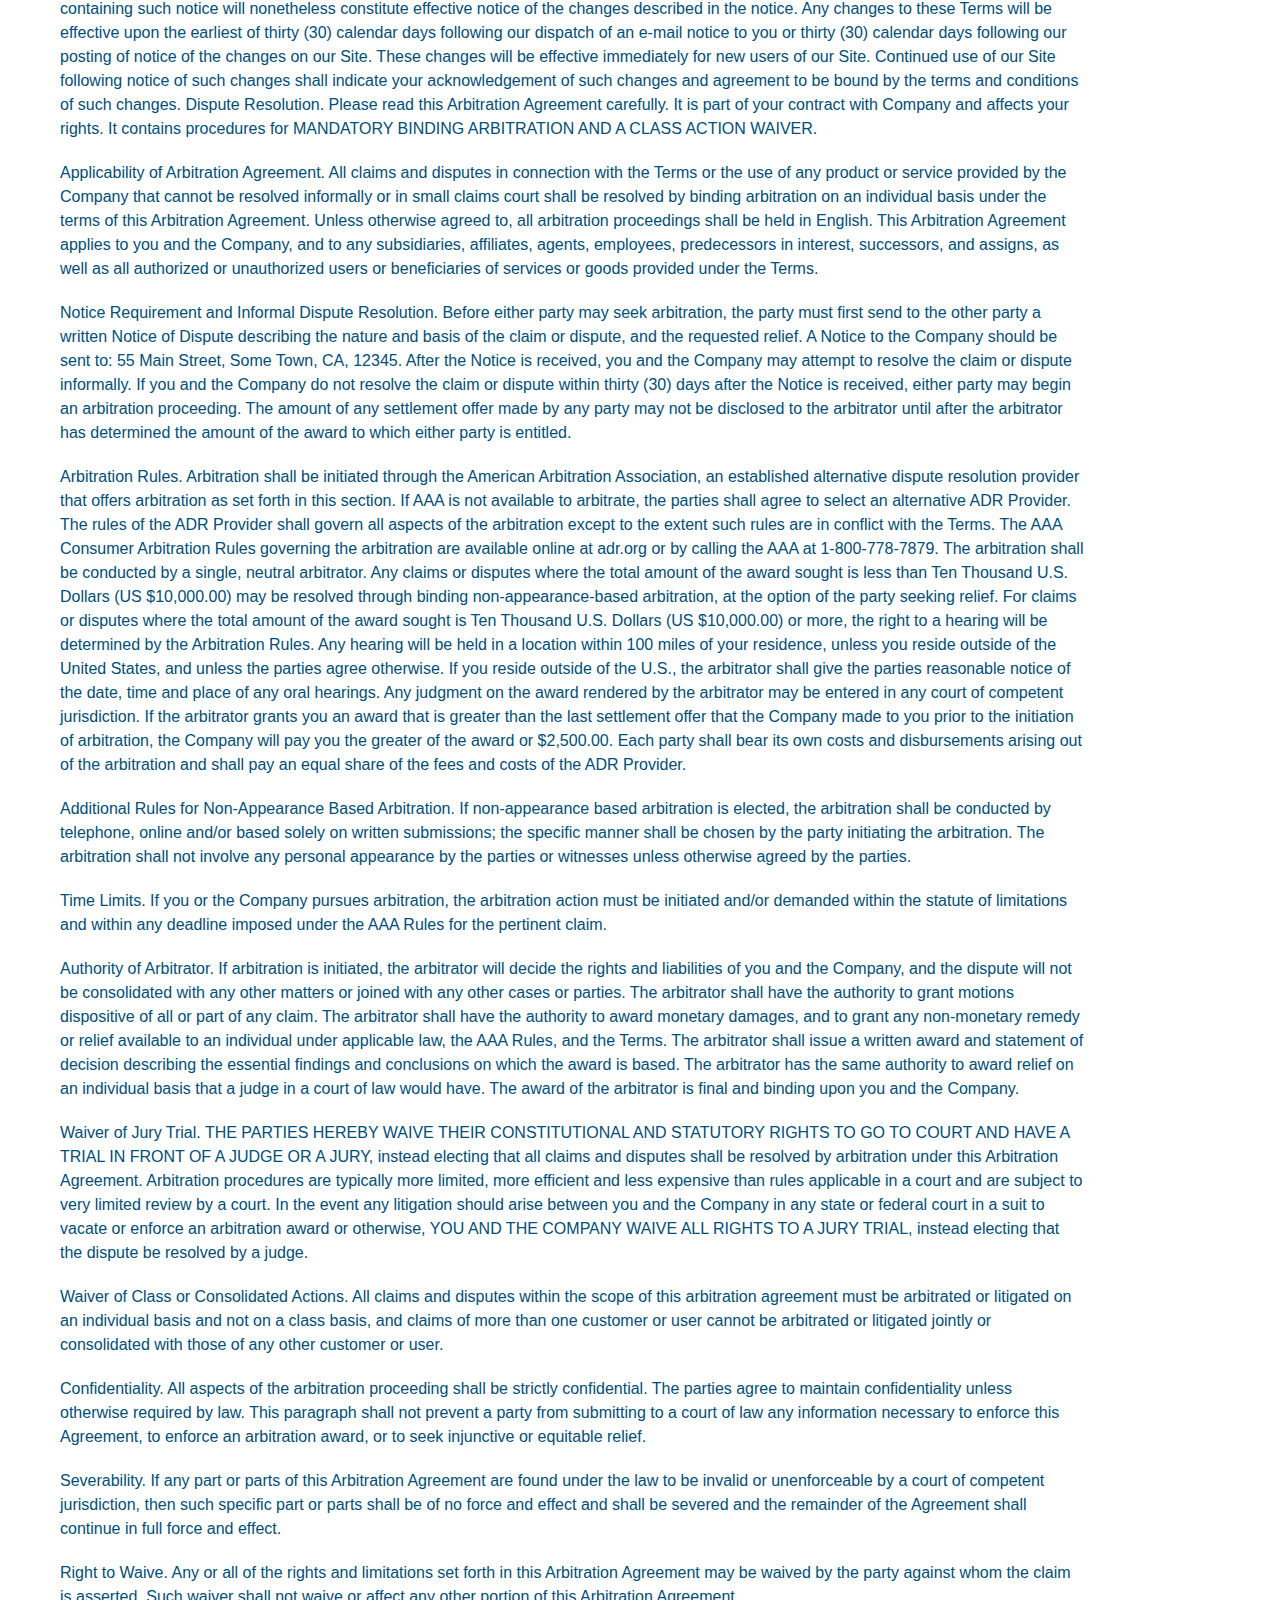
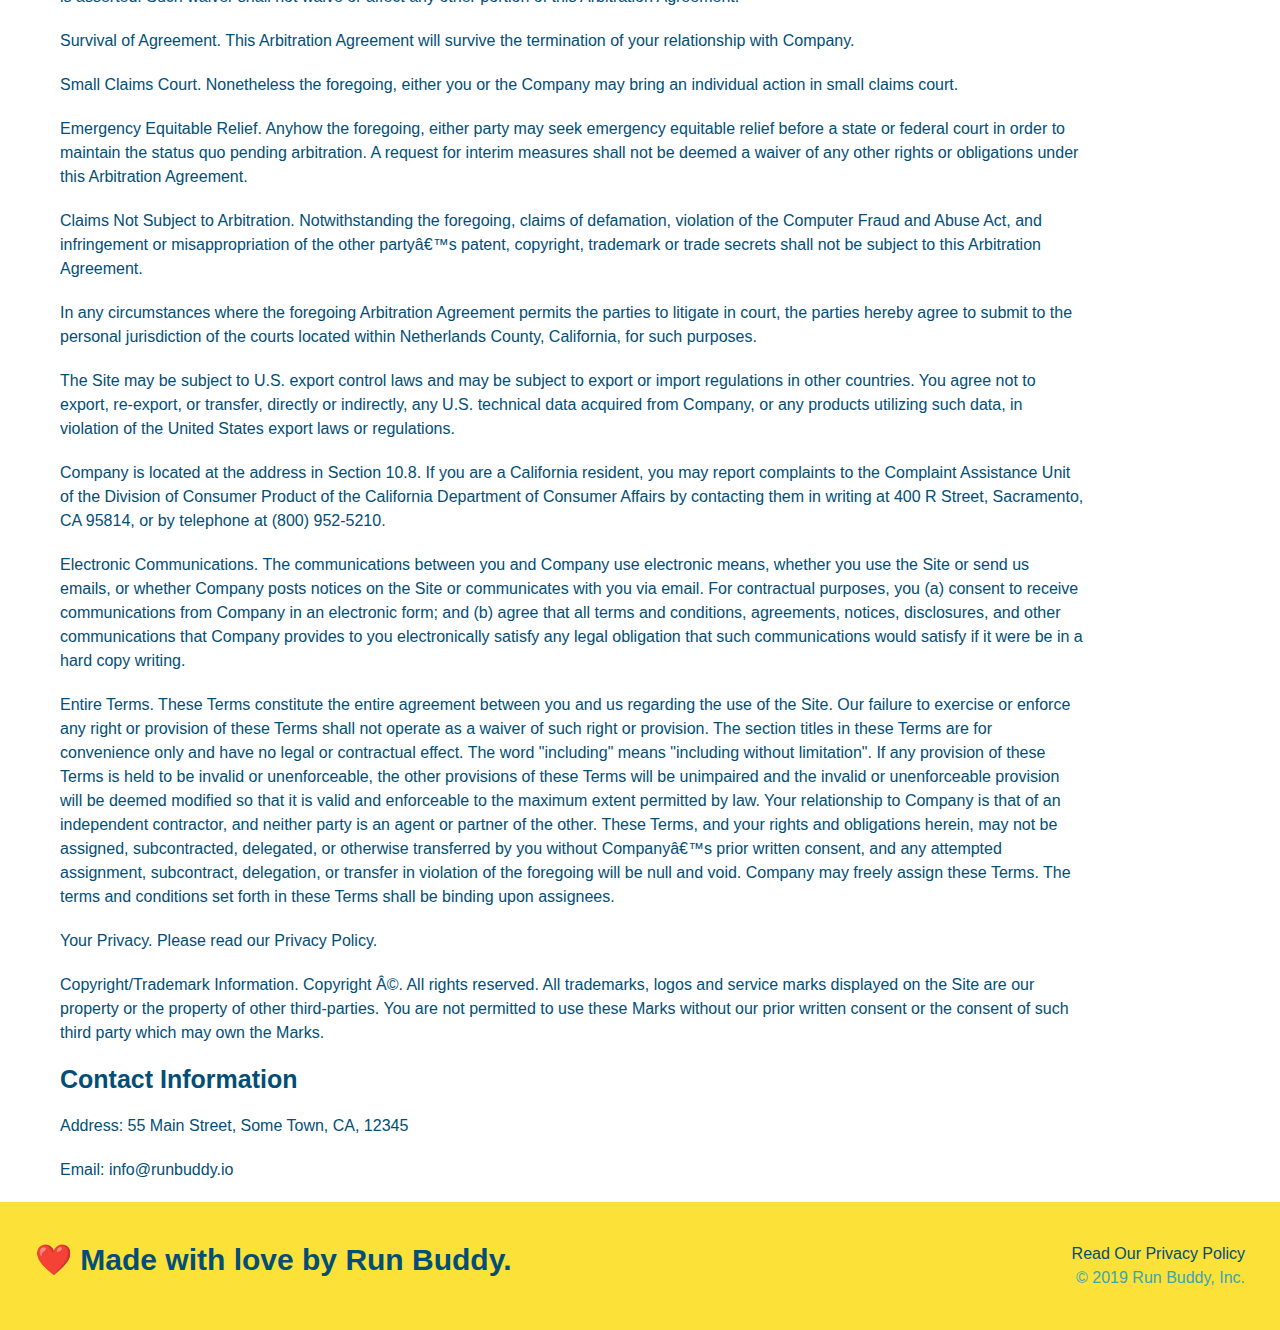
==== commit db631009: "add media-queries" ====
--- a/privacy-policy.html
+++ b/privacy-policy.html
@@ -2,6 +2,7 @@
 <html lang="en">
     <head>
         <meta charset="UTF-8" />
+        <meta name="viewport" content="width=device-width, initial-scale=1.0" />
         <title>Privacy Policy - Run Buddy</title>
         <link rel="stylesheet" href="./assets/css/style.css" />
         <link rel="stylesheet" href="./assets/css/secondary-styles.css" />
--- a/assets/css/style.css
+++ b/assets/css/style.css
@@ -1,279 +1,367 @@
-* {
-    margin: 0;
-    padding: 0;
-    box-sizing: border-box;
-}
-
-body {
-    color: #39a6b2;
-    font-family: Helvetica, Arial, Helvetica, sans-serif;
-    /* background-color: tomato;*/
-}
-
-/* appply styles to <header> */
-header {
-    padding: 20px 35px;
-    background-color: #39a6b2;
-}
-
-header h1 {
-    font-weight: bold;
-    font-size: 36px;
-    color: #fce138;
-    margin: 0;
-    display: inline;
-}
-
-header a {
-    text-decoration: none;
-    color: #fce138;
-}
-
-header nav {
-    float: right;
-    margin:7px 0;
-}
-
-header nav ul li {
-    display: inline;
-}
-
-header nav ul li a {
-    margin: 0 30px;
-    font-weight: lighter;
-    font-size: 22px;
-}
-
-footer {
-    background: #fce138;
-    width: 100%;
-    padding: 40px 35px;
-}
-
-footer h2 {
-    display: inline;
-    color: #024e76;
-    font-size: 30px;
-    margin: 0;
-}
-
-footer div {
-    float: right;
-    line-height: 1.5;
-    text-align: right;
-}
-
-footer a {
-    color: #024e76;
-}
-
-section {
-    padding: 60px;
-    
-}
-/* Hero Style Start */
-.hero {
-    background-image: url("../images/hero-bg.jpg");   
-    height: 600px;
-    background-size: cover;
-    background-position: center;
-    position: relative;
-}
-
-.hero-form{
-    background-color: #fce138;
-    border: solid 3px #024e76;
-    padding: 20px;
-    width: 500px;
-    color: #024e76;
-    position: absolute;
-    bottom: 120px;
-    right: 140px;
-}
-.hero-form h3 {
-    font-size: 24px;
-    margin: 0;
-}
-
-.hero-form p {
-    margin: 5px 0 15px 0;
-}
-
-.hero-form label {
-    margin: 0 5px;
-}
-
-.hero-form button {
-    color: #fce138;
-    background-color: #024e76;
-    border: none;
-    padding: 10px 20px;
-    font-size: 16px;
-}
-.form-input {
-    border: 1px solid #024e76;
-    display: block;
-    padding: 7px 15px;
-    font-size: 16px;
-    color: #024e76;
-    width: 100%;
-    margin-bottom: 15px;
-}
-/* Hero Style End*/
-.section-title{
-    font-size: 55px;
-    color: #024e76;
-    margin-bottom: 35px;
-    padding: 0 100px 20px 100px;
-    border-bottom: 3px solid;
-    border-color: #fce138;
-    display: inline-block;
-}
-.primary-border {
-    border-color: #fce138;
-}
-.secondary-border {
-    border-color: #39a6b2;
-}
-
-.text-left {
-    text-align: left;
-}
-
-.text-right {
-    text-align: right;
-}
-
-.intro {
-    text-align: center;
-}
-
-.intro p {
-    line-height: 1.7;
-    color: #39a6b2;
-    width: 80%;
-    font-size: 20px;
-    margin: 0 auto;
-}
-
-.steps {
-    text-align: center;
-    background: #fce138;
-}
-.steps div {
-    margin-bottom: 80px;
-}
-
-.steps img {
-    width: 15%;
-    margin: 10px 0;
-}
-
-.steps h3 {
-    color: #024e76;
-    font-size: 46px;
-    margin-top: 10px;
-}
-
-.steps span {
-    font-size: 38px;
-}
-
-.steps p {
-    color: #39a6b2;
-    font-size: 23px;
-}
-
-/* Trainers section starts */
-
-.trainers {
-    text-align: center;
-}
-
-.trainer {
-    width: 900px;
-    margin: 0 auto 30px auto;
-    background: #024e76;
-    color: #fce138;
-    overflow: auto;
-}
-
-.trainer img {
-    width: 35%;
-    float: left;
-}
-
-.trainer-bio {
-    padding: 35px;
-    float: left;
-    width: 65%;
-}
-
-.trainer-bio h3 {
-    font-size: 32px;
-    margin-bottom: 8px;
-}
-
-.trainer-bio h4 {
-    font-weight: lighter;
-    font-size: 26px;
-    margin-bottom: 25px;
-}
-
-.trainer-bio p {
-    font-size: 17px;
-    line-height: 1.3;
-}
-
-/* Reach Out section */
-
-.contact {
-    text-align: center;
-    background: #024e76;
-}
-
-.contact h2 {
-    color: #fce138;
-}
-
-.contact-info iframe {
-    width: 400px;
-    height: 400px;
-}
-
-.contact-info div {
-    width: 410px;
-    display: inline-block;
-    vertical-align: top;
-    text-align: left;
-    margin: 30px 0 0 60px;
-    color: white;
-}
-
-.contact-info h3 {
-    color: #fce138;
-    font-size: 32px;
-}
-
-.contact-info p, .contact-info address {
-    margin: 20px 0;
-    line-height: 1.5;
-    font-size: 20px;
-    font-style: normal;
-}
-
-.contact-info a {
-    color: #fce138;
-}
-/* REACH OUTSTYLES END */
-
-/* Privacy Policy */
-.pages-title {
-    color: #fce138;
-    display: inline-block;
-    border-bottom: 4px solid #fce138;
-    padding: 0 80px 15px 80px;
-    font-weight: normal;
-    font-size: 42px;
-    font-style: italic;
-}
+* {
+    margin: 0;
+    padding: 0;
+    box-sizing: border-box;
+}
+
+body {
+    color: #39a6b2;
+    font-family: Helvetica, Arial, Helvetica, sans-serif;
+    /* background-color: tomato;*/
+}
+
+/* appply styles to <header> */
+header {
+    padding: 20px 35px;
+    background-color: #39a6b2;
+    display: flex;
+    justify-content: space-between;
+    flex-wrap: wrap;
+}
+
+header h1 {
+    font-weight: bold;
+    font-size: 36px;
+    color: #fce138;
+    margin: 0;
+    
+}
+
+header a {
+    text-decoration: none;
+    color: #fce138;
+}
+
+header nav {
+    
+    margin:7px 0;
+}
+
+header nav ul {
+    display: flex;
+    flex-wrap: wrap;
+    justify-content: center;
+    align-items: center;
+    list-style: none;
+}
+
+header nav ul li a {
+    padding: 10px 15px;
+    font-weight: lighter;
+    font-size: 1.55vw;
+}
+
+footer {
+    background: #fce138;
+    width: 100%;
+    padding: 40px 35px;
+    display: flex;
+    justify-content: space-between;
+    flex-wrap: wrap;
+}
+
+footer h2 {
+    
+    color: #024e76;
+    font-size: 30px;
+    margin: 0;
+}
+
+footer div {
+    
+    line-height: 1.5;
+    text-align: right;
+}
+
+footer a {
+    color: #024e76;
+}
+
+section {
+    padding: 60px;
+    
+}
+/* Hero Style Start */
+.hero {
+    background-image: url("../images/hero-bg.jpg");   
+    background-size: cover;
+    background-position: center;
+    display: flex;
+    justify-content: center;
+    flex-wrap: wrap;
+    align-items: flex-start;
+}
+
+.hero-cta {
+    width: 35%;
+    text-align: right;
+    margin: 3.5%;
+    color: #fff;
+    font-size: 18px;
+    line-height: 1.2;
+}
+
+.hero-cta h2 {
+    font-style: italic;
+    font-size: 55px;
+    color: #fce138;
+}
+
+.hero-form{
+    background-color: #fce138;
+    border: solid 3px #024e76;
+    padding: 20px;
+    width: 40%;
+    color: #024e76;
+    margin: 3.5%;
+}
+.hero-form h3 {
+    font-size: 24px;
+    margin: 0;
+}
+
+.hero-form p {
+    margin: 5px 0 15px 0;
+}
+
+.hero-form label {
+    margin: 0 5px;
+}
+
+.hero-form button {
+    color: #fce138;
+    background-color: #024e76;
+    border: none;
+    padding: 10px 20px;
+    font-size: 16px;
+}
+.form-input {
+    border: 1px solid #024e76;
+    display: block;
+    padding: 7px 15px;
+    font-size: 16px;
+    color: #024e76;
+    width: 100%;
+    margin-bottom: 15px;
+}
+/* Hero Style End*/
+.section-title{
+    font-size: 48px;
+    color: #024e76;
+    border-bottom: 3px solid;
+    border-color: #fce138;
+    padding-bottom: 20px;
+    text-align: center;
+    margin: 0 auto 35px auto;
+    width: 50%;    
+}
+.primary-border {
+    border-color: #fce138;
+}
+.secondary-border {
+    border-color: #39a6b2;
+}
+
+.intro p {
+    line-height: 1.7;
+    color: #39a6b2;
+    width: 80%;
+    font-size: 20px;
+    margin: 0 auto;
+    text-align: center;
+}
+
+.steps {
+    background: #fce138;
+}
+
+.step {
+    margin: 50px auto;
+    padding-bottom: 50px;
+    width: 80%;
+    border-bottom: 1px solid #39a6b2;
+    display: flex;
+    flex-wrap: wrap;
+    align-items: center;
+    justify-content: space-between;
+}
+
+.step h3 {
+    color: #024e76;
+    font-size: 46px;
+    flex: 1 30%;
+}
+
+.step-info{
+    display: flex;
+    flex-wrap: wrap;
+    align-items: center;
+    flex: 2 70%;
+}
+.step-text p {
+    color: #39a6b2;
+    font-size: 18px;
+}
+.step-text h4 {
+    font-size: 26px;
+    line-height: 1.5;
+    color: #024e76;
+}
+
+.step-img {
+    flex: 1 12%;
+    margin-right: 20px;
+}
+
+.step-img img {
+    max-width: 100%;
+}
+
+.step-text {
+    flex: 12;
+}
+/* Trainers section starts */
+
+.trainers {
+    width: 100%;
+    margin: 0 auto;
+    display: flex; 
+    flex-wrap: wrap;
+    justify-content: space-around;
+}
+
+.trainer {
+    
+    margin: 20px;
+    background: #024e76;
+    color: #fce138;
+    flex: 1;
+}
+
+.trainer img {
+    width: 100%;
+}
+
+.trainer-bio {
+    padding: 25px;
+    line-height: 1.3;
+}
+
+.trainer-bio h3 {
+    font-size: 28px;
+}
+
+.trainer-bio h4 {
+    font-weight: lighter;
+    font-size: 22px;
+    margin-bottom: 15px;
+}
+
+.trainer-bio p {
+    font-size: 17px;
+    
+}
+
+/* Reach Out section */
+
+.contact {
+    
+    background: #024e76;
+}
+
+.contact h2 {
+    color: #fce138;
+}
+
+.contact-info {
+    display: flex;
+    justify-content: space-between;
+    flex-wrap: wrap;
+}
+
+.contact-info > * {
+    flex: 1;
+    margin: 15px;
+}
+
+.contact-info iframe {
+    height: 400px;
+}
+
+.contact-info div {
+    color: white;
+}
+
+.contact-info h3 {
+    color: #fce138;
+    font-size: 32px;
+}
+
+.contact-info p, .contact-info address {
+    margin: 20px 0;
+    line-height: 1.5;
+    font-size: 16px;
+    font-style: normal;
+}
+
+.contact-info a {
+    color: #fce138;
+}
+
+.contact-form input, .contact-for textarea {
+    border: 1px solid #024e76;
+    display: block;
+    padding: 7px 15px;
+    font-size: 16px;
+    color: #024e76;
+    width: 100%;
+    margin-bottom: 15px;
+    margin-top: 5px;
+}
+
+.contact-form button {
+    width: 100%;
+    border: none;
+    background: #fce138;
+    color: #024e76;
+    text-align: center;
+    padding: 15px 0;
+    font-size: 16px;
+}
+/* REACH OUTSTYLES END */
+
+/* Privacy Policy */
+.pages-title {
+    color: #fce138;
+    display: inline-block;
+    border-bottom: 4px solid #fce138;
+    padding: 0 80px 15px 80px;
+    font-weight: normal;
+    font-size: 42px;
+    font-style: italic;
+}
+
+.text-left {
+    text-align: left;
+}
+
+.text-right {
+    text-align: right;
+}
+
+.flex-row {
+    display:flex;
+}
+/* MEDIA QUERY FOR SMALLER DESKTOP SCREENS AND SMALLER*/
+@media screen and (max-width: 980px) {
+    
+}
+
+/* MEDIA QUERY FOR TABLETS AND SMALLER */
+@media screen and (max-width: 768px) {
+    
+}
+/* MEDIA QUERY FOR MOBILE PHONES AND SMALLER */
+@media screen and (max-width: 575px) {
+    
+}